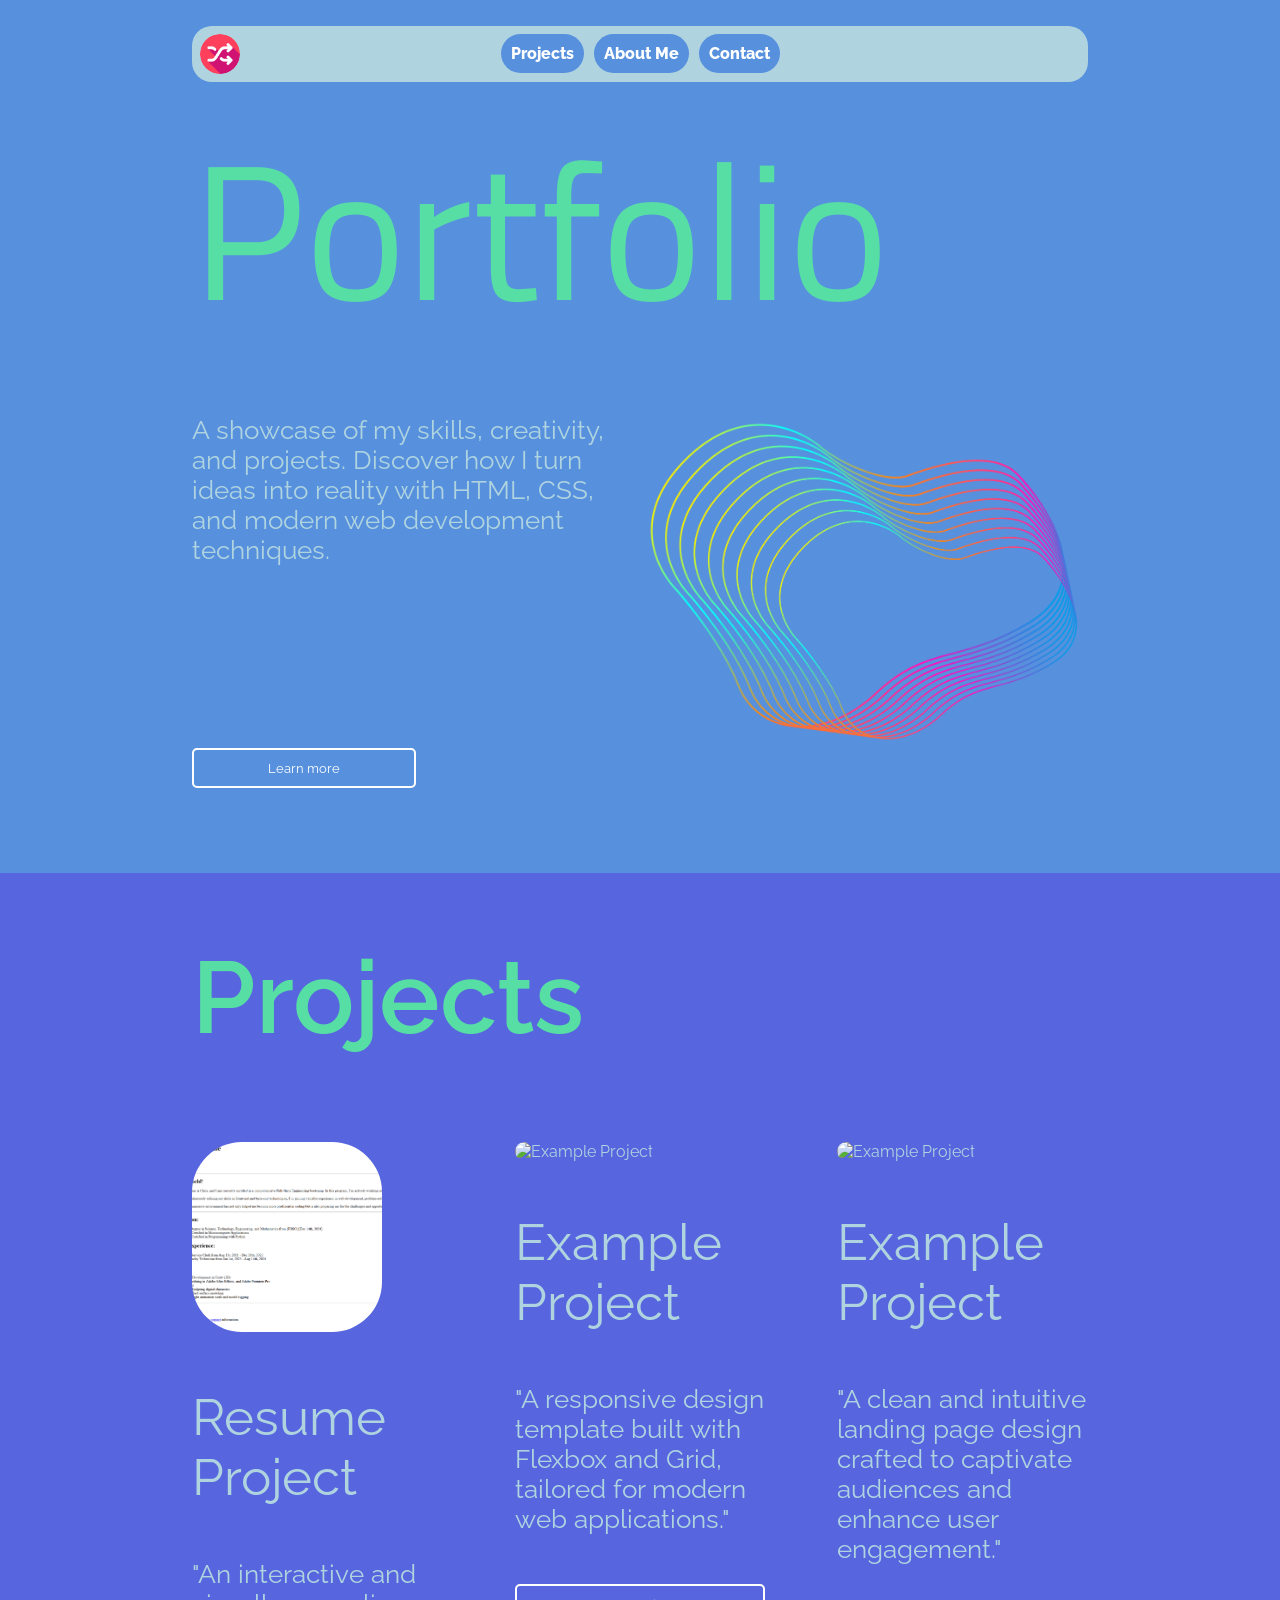
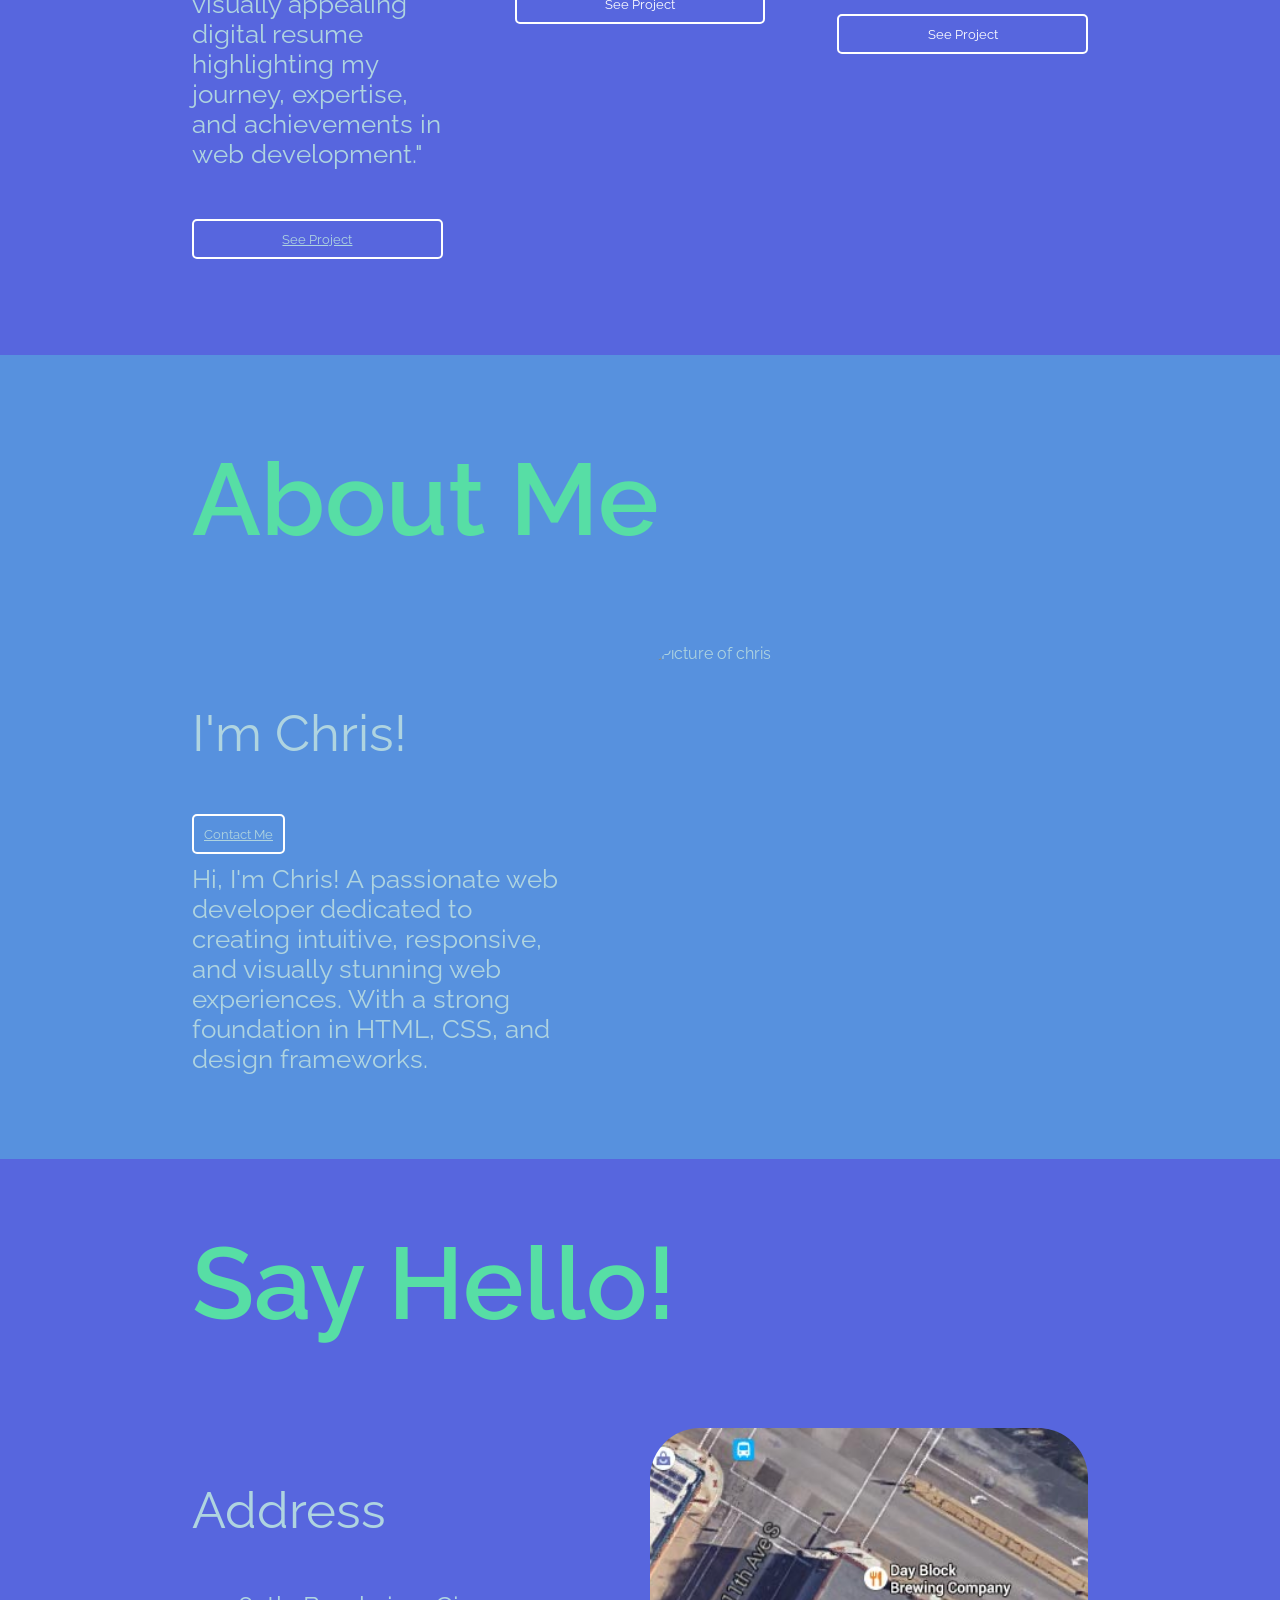
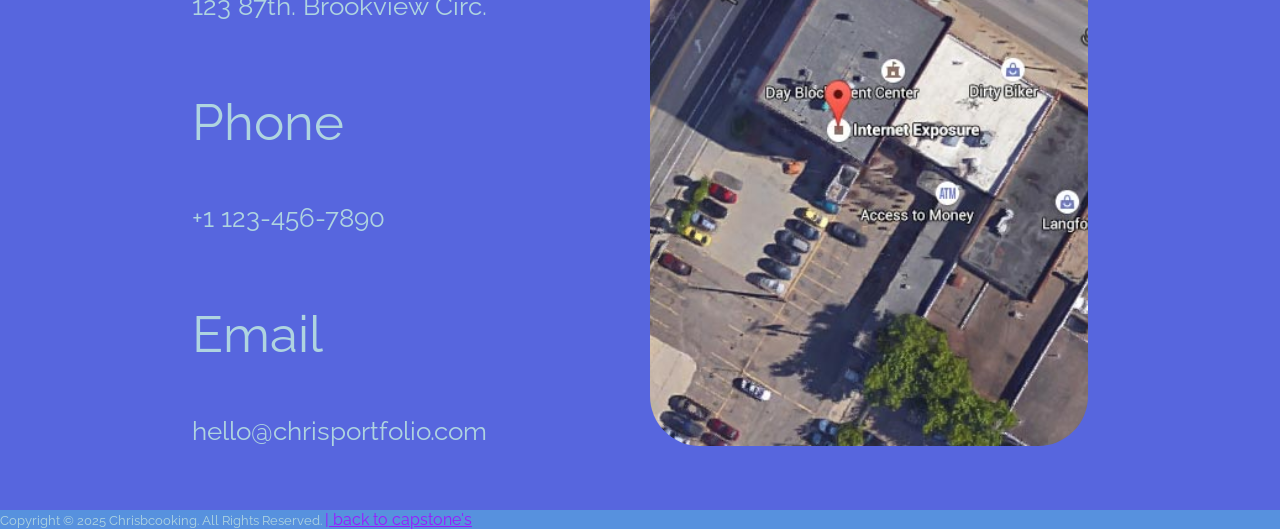
==== Project 2/index.html @ 05a92727 "Add files via upload Added new capstone project | HTML/CSS only project" ====
<!DOCTYPE html>

<html lang="en">
  <head>
    <meta charset="UTF-8" />
    <title>CSS, HTML - Portfolio</title>
    <link rel="preconnect" href="https://fonts.googleapis.com" />
    <link rel="preconnect" href="https://fonts.gstatic.com" crossorigin />
    <link
      href="https://fonts.googleapis.com/css2?family=Titillium+Web:ital,wght@0,200;0,300;0,400;0,600;0,700;0,900;1,200;1,300;1,400;1,600;1,700&display=swap"
      rel="stylesheet"
    />
    <link
      href="https://fonts.googleapis.com/css2?family=Raleway:ital,wght@0,100..900;1,100..900&family=Titillium+Web:ital,wght@0,200;0,300;0,400;0,600;0,700;0,900;1,200;1,300;1,400;1,600;1,700&display=swap"
      rel="stylesheet"
    />

    <link rel="icon" href="./images/shuffle.png" />
    <link rel="stylesheet" href="./style.css" />
  </head>

  <body>
    <nav class="container grid-nav-bar">
      <img src="./images/shuffle.png" alt="logo" />
      <div>
        <div class="btn">
          <a href="#projects">Projects</a>
        </div>
        <div class="btn">
          <a href="#about-me">About Me</a>
        </div>
        <div class="btn">
          <a href="#contact">Contact</a>
        </div>
      </div>
    </nav>

    <div class="container grid-hero">
      <h1>Portfolio</h1>
      <p>
        A showcase of my skills, creativity, and projects. Discover how I turn
        ideas into reality with HTML, CSS, and modern web development
        techniques.
      </p>
      <img src="./images/lines.png" alt="a lot of sqigally lines" />
      <button class="btn-slim">Learn more</button>
    </div>

    <div class="bg-section">
      <div class="container" id="projects">
        <h2 class="heading pt">Projects</h2>
        <div class="grid-projects">
          <div>
            <img src="./images/resume project.png" alt="Resume Project" />
            <h3>Resume Project</h3>
            <p>
              "An interactive and visually appealing digital resume highlighting
              my journey, expertise, and achievements in web development."
            </p>
            <div>
              <button class="btn-slim">
                <a href="../Project 1/index.html">See Project</a>
              </button>
            </div>
          </div>
          <div>
            <img
              src="https://picsum.photos/200/300?random=1"
              alt="Example Project"
            />
            <h3>Example Project</h3>
            <p>
              "A responsive design template built with Flexbox and Grid,
              tailored for modern web applications."
            </p>
            <div>
              <button class="btn-slim">See Project</button>
            </div>
          </div>
          <div>
            <img
              src="https://picsum.photos/200/300?random=1"
              alt="Example Project"
            />
            <h3>Example Project</h3>
            <p>
              "A clean and intuitive landing page design crafted to captivate
              audiences and enhance user engagement."
            </p>
            <div>
              <button class="btn-slim">See Project</button>
            </div>
          </div>
        </div>
      </div>
    </div>

    <div class="container" id="about-me">
      <h2 class="heading">About Me</h2>
      <div class="grid-about-me">
        <div class="flex-h3">
          <button class="btn-slim"><a href="#contact">Contact Me</a></button>
          <h3>I'm Chris!</h3>
        </div>
        <p>
          Hi, I'm Chris! A passionate web developer dedicated to creating
          intuitive, responsive, and visually stunning web experiences. With a
          strong foundation in HTML, CSS, and design frameworks.
        </p>
        <img
          src="https://picsum.photos/600/800?grayscale"
          alt="Picture of chris"
        />
      </div>
    </div>

    <div class="bg-section pb">
      <div class="container" id="contact">
        <h2 class="heading pt">Say Hello!</h2>
        <div class="grid-contact">
          <div class="grid-contact-move">
            <h3>Address</h3>
            <p>123 87th. Brookview Circ.</p>
          </div>
          <div class="grid-contact-move2">
            <h3>Phone</h3>
            <p>+1 123-456-7890</p>
          </div>
          <div class="grid-contact-move3">
            <h3>Email</h3>
            <p>hello@chrisportfolio.com</p>
          </div>
          <img src="./images/google map.jpg" alt="google map" />
        </div>
      </div>
    </div>
    <small> Copyright © 2025 Chrisbcooking. All Rights Reserved. </small>
    <a href="../index.html" style="color: #9a19ff">| back to capstone's</a>
  </body>
</html>
---- Project 2/style.css ----
/* General rules */
* {
    font-family: Raleway, sans-serif;
    font-weight: 400;
    color: #afd4e0;
}

body {
    background-color: #5791de;
    margin: 0px 0px 0px 0px;
}

p {
    font-size: 2vw;
    margin: 0px 0px 0px 0px;
}

h2 {
    font-size: 3rem;
}

.container {
    margin-left: 15%;
    margin-right: 15%;
}

img {
    border-radius: 50px;
}

.pt {
    padding-top: 4rem;
}

.pb {
    padding-bottom: 4rem;
}

.btn{
    background-color: #5791de;
    padding: 10px;
    border-radius: 20px;
}

.btn-slim {
    border: 2px solid white;
    background-color: transparent;
    border-radius: 5px;
    color: white;
    padding: 10px;
    text-overflow: ellipsis;
    white-space: nowrap;
    overflow: hidden;
}

.btn-slim:hover {
    background-color: #9a19ff;
}

.bg-section {
    background-color: #5766de;
}

.heading {
    /* font-family: "Titillium Web", serif; */
    font-size: 8vw;
    font-weight: 600;
    color: #57dea5;
}

h3 {
    font-size: 4vw
}

/* Nav bar */
.grid-nav-bar {
    display: grid;
    background-color: #afd4e0;
    grid-template-columns: auto auto;
    grid-template-rows: auto auto;
    border-radius: 20px;
    padding: 0.5rem;
    margin-top: 2%;
}

.grid-nav-bar a {
    text-decoration-line: none;
    font-weight: 800;
    color: white;
}

.grid-nav-bar > img {
    max-width:40px;
    grid-area: 1 / 1 / 1 / 1;
    z-index: 1;
}

.grid-nav-bar > div {
    display: flex;
    flex-wrap: wrap;
    grid-area: 1 / 1 / 1 / 3;
    justify-content: center;
    align-items: center;
}

.grid-nav-bar > div > div {
    width: max-content;
    align-self: center;
    margin-left: 5px;
    margin-right: 5px;
}

/* Grid Hero */
.grid-hero {
    display: grid;
    grid-template-columns: 1fr 1fr;
    grid-template-rows: 1fr 1fr auto;
}

.grid-hero > img {
    width: 100%;
    height: auto;
}

.grid-hero > button {
    width: 50%;
    height: auto;
}

.grid-hero > h1 {
    font-family: "Titillium Web", serif;
    font-size: 15vw;
    margin: 0px 0px 0px 0px;
    padding: 0px 0px 0px 0px;
    color: #57dea5;
    grid-area: 1 / 1 / 1 / 3;
}

/* Projects section */

.grid-projects {
    display: grid;
    grid-template-columns: 1fr 1fr 1fr;
    grid-template-rows: 1fr;
    column-gap: 8%;
}

.grid-projects h3 {
    font-size: 4vw;
}

.grid-projects img {
    width: 190px;
    height: 190px;
    object-fit: cover;
}

.grid-projects button {
    margin-top: 50px;
    margin-bottom: 6rem;
    width: 100%;
}

/* About me section */
.grid-about-me {
    display: grid;
    grid-template-columns: 1fr 1fr;
    grid-template-rows: 1fr 1fr ;
    gap: 10px;
}

.flex-h3 > h3 {
    font-size: 4vw;
    grid-area: 1 / 1 / 2 / 1;
    align-self: flex-start;
}

.flex-h3 {
    display: flex;
    flex-direction: column-reverse;
    align-items: flex-start;
}

.grid-about-me > p {
    width: 30vw;
    grid-area: 2 / 1 / 3 / 1;
}

.grid-about-me > img {
    width: 100%;
    height: auto;
    grid-area: 1 / 2 / 3 / 3;
}

/* Contact Me section */

.grid-contact {
    display: grid;
    grid-template-columns: 1fr 1fr;
    grid-template-rows: 1fr 1fr 1fr;
    gap: 20px;
}

.grid-contact > img {
    width: 100%;
    height: 100%;
    object-fit: cover;
    grid-area: 1 / 2 / 4 / 3;
}

.grid-contact-move {
    grid-area: 1 / 1 / 2 / 1;
}

.grid-contact-move2 {
    grid-area: 2 / 1 / 3 / 1;
}

.grid-contact-move3 {
    grid-area: 3 / 1 / 4 / 1;
}

/* Just to prove I can use it */

@media(max-width: 680px) {
    body {
        background-color: #00c4cc;
    }
}
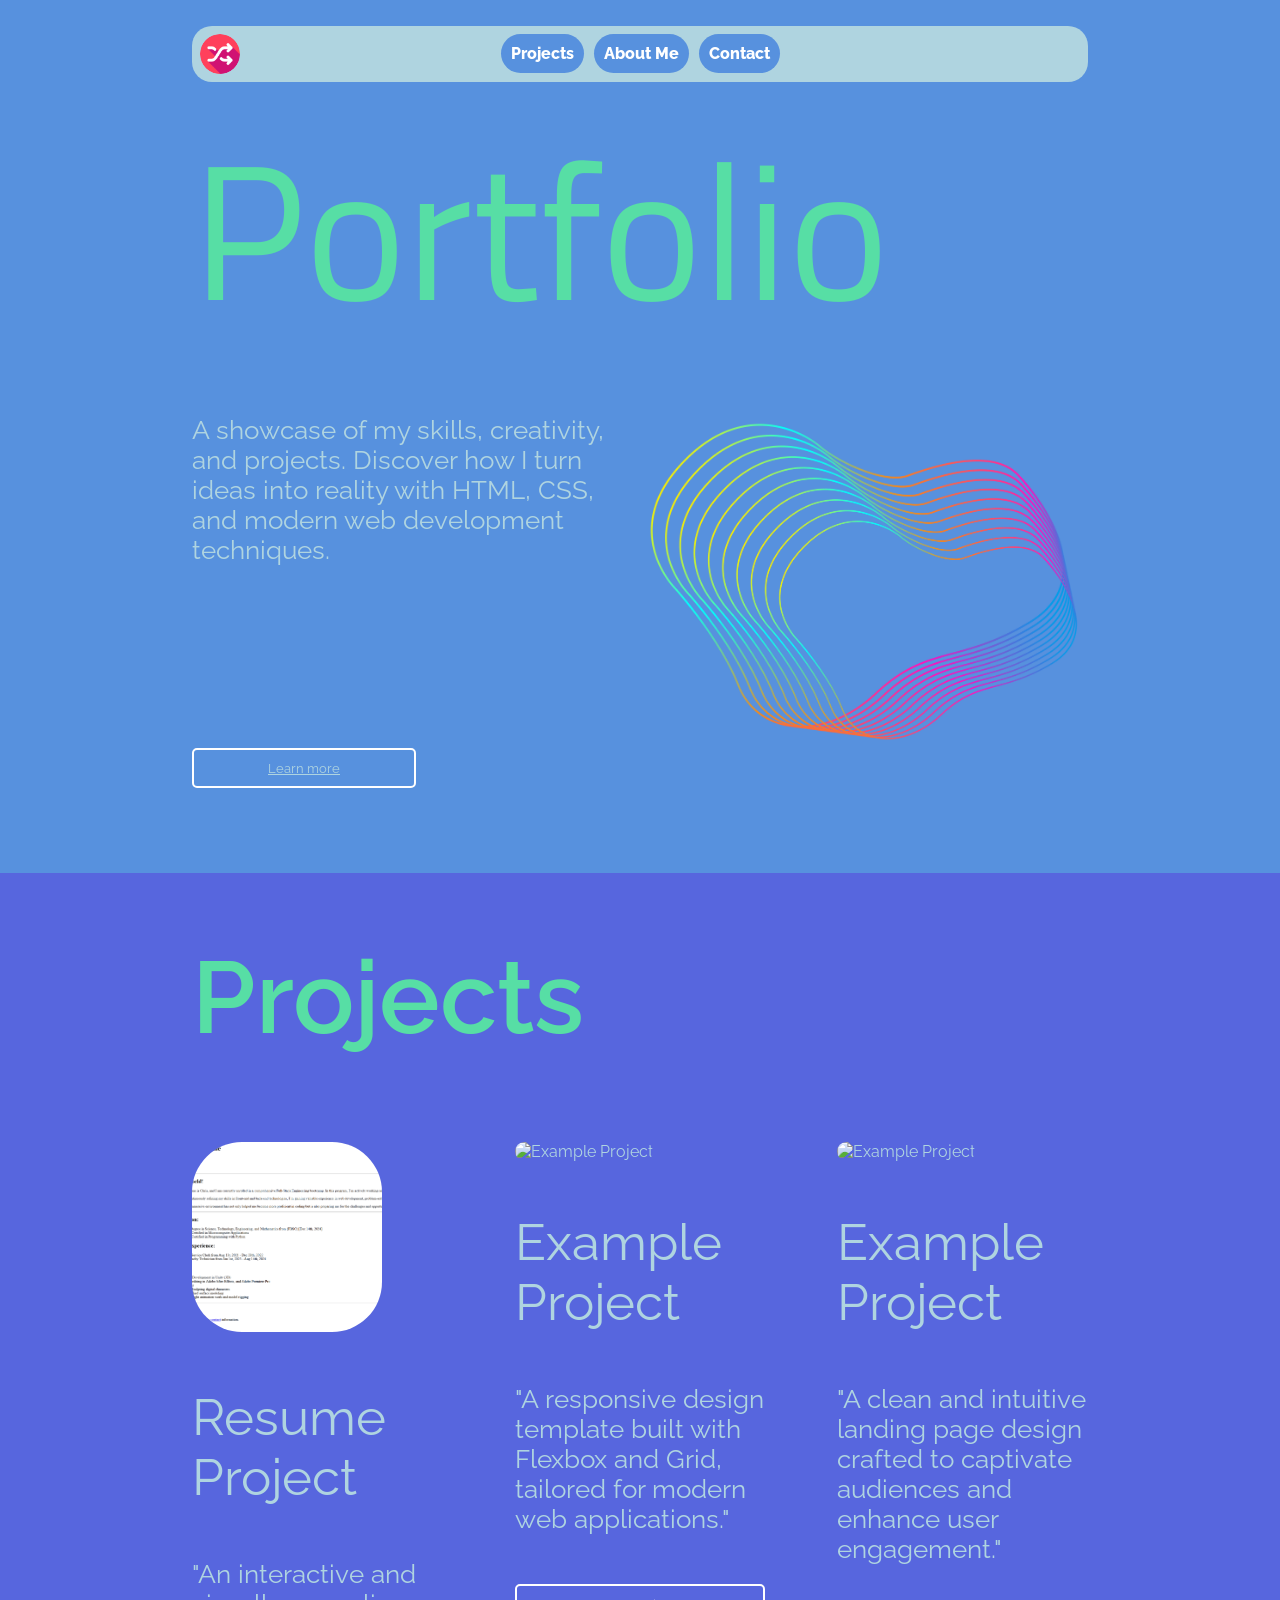
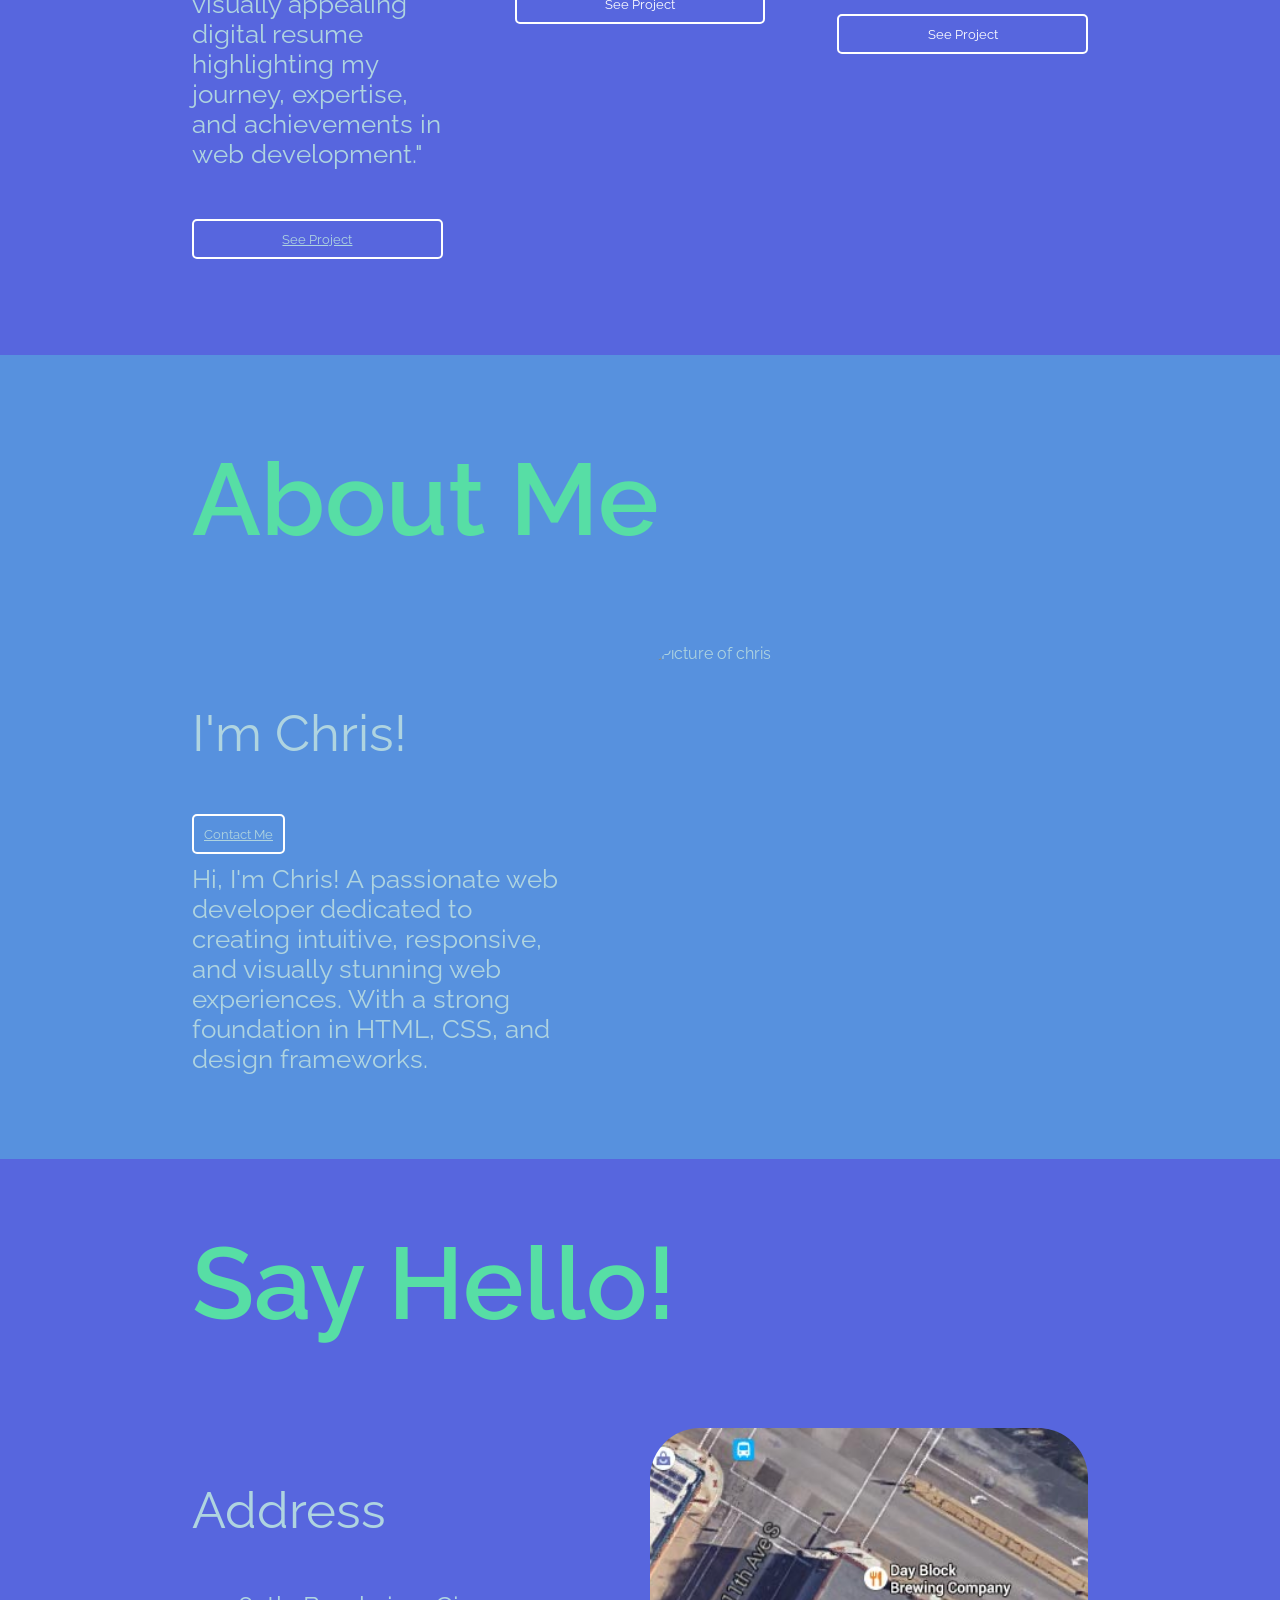
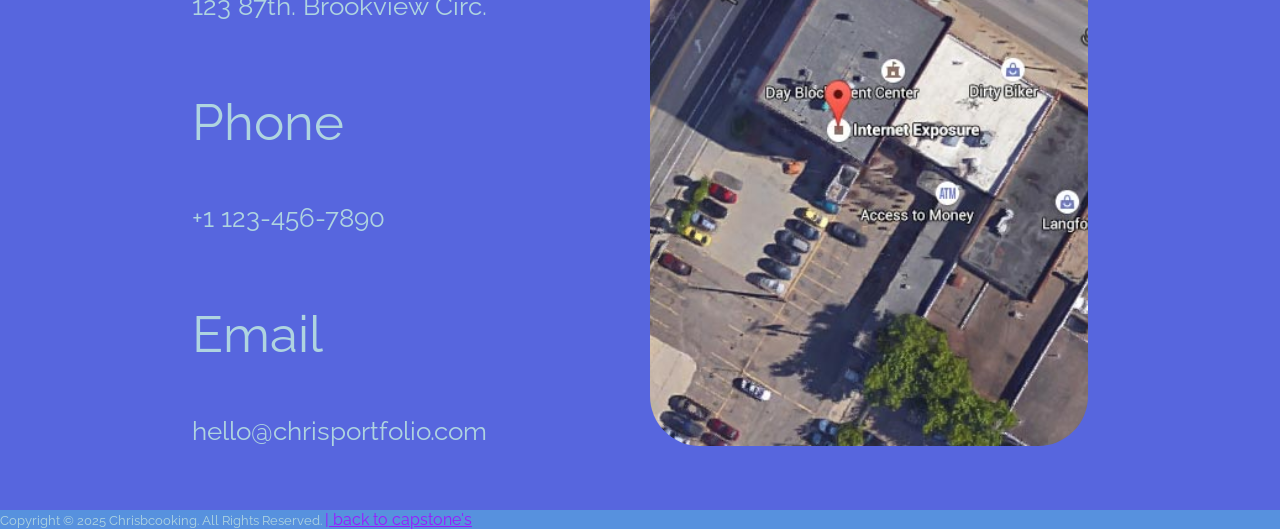
==== commit 97b52086: "Add files via upload" ====
--- a/Project 2/index.html
+++ b/Project 2/index.html
@@ -43,7 +43,7 @@
         techniques.
       </p>
       <img src="./images/lines.png" alt="a lot of sqigally lines" />
-      <button class="btn-slim">Learn more</button>
+      <button class="btn-slim"><a href="#projects">Learn more</a></button>
     </div>
 
     <div class="bg-section">
